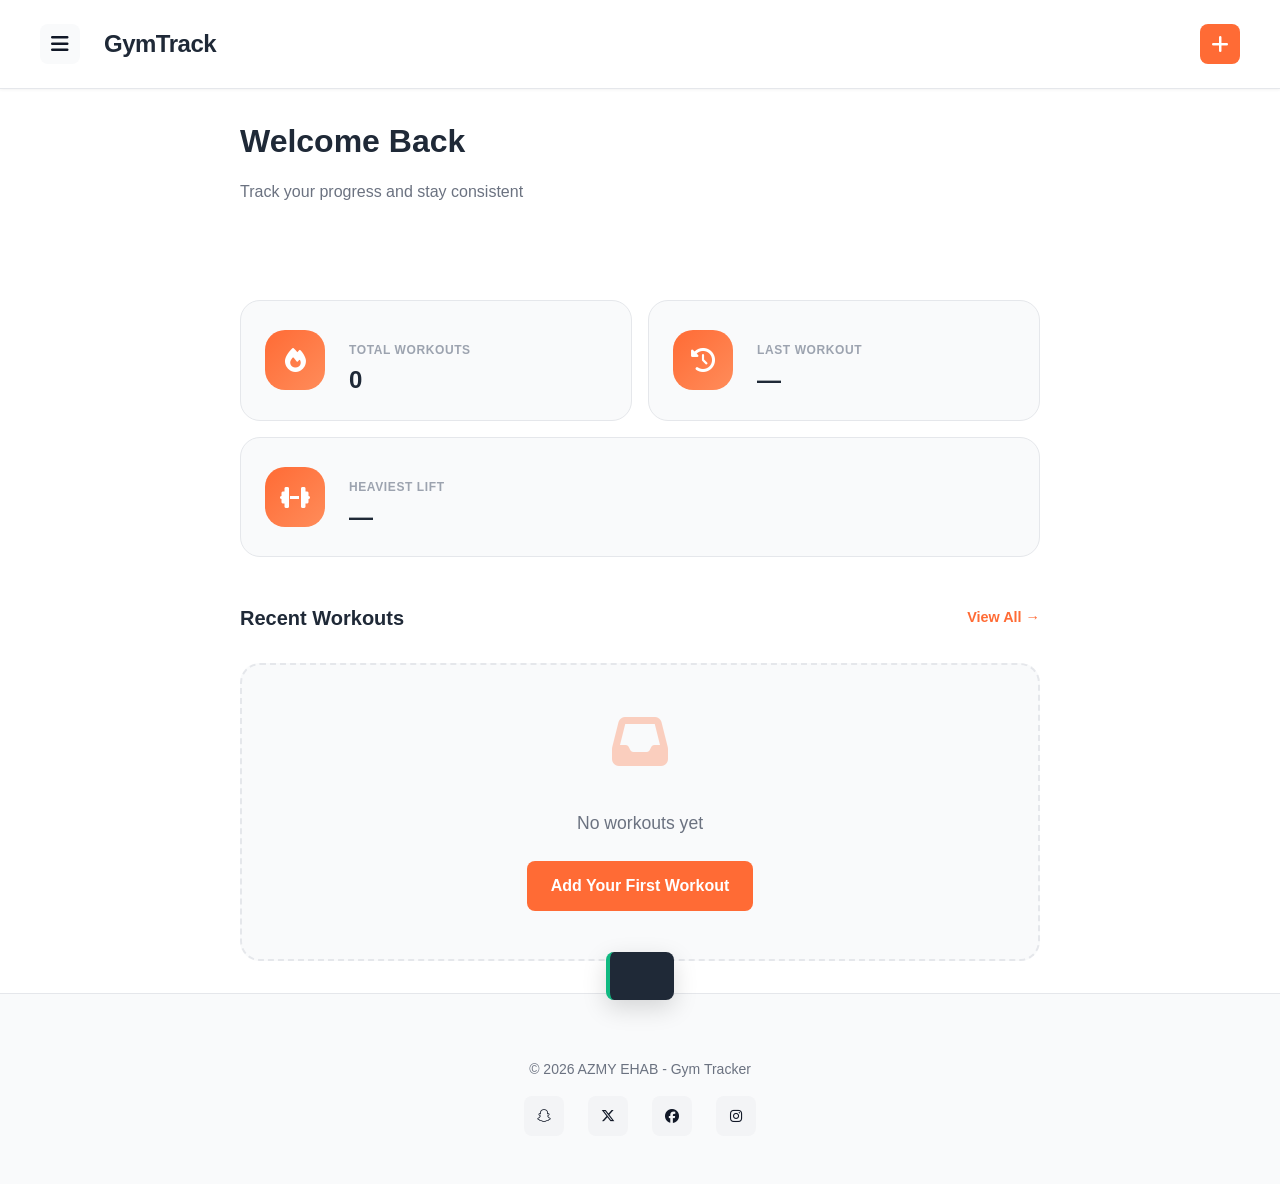
==== index.html @ cd535722 "first commit" ====
<!DOCTYPE html>
<html lang="en">
<head>
    <meta charset="UTF-8">
    <meta name="viewport" content="width=device-width, initial-scale=1.0">
    <title>Gym Tracker - Dashboard</title>
    <link rel="stylesheet" href="style.css">
    <link rel="stylesheet" href="https://cdnjs.cloudflare.com/ajax/libs/font-awesome/6.4.0/css/all.min.css">
</head>
<body>
    <!-- Navigation -->
    <nav class="navbar">
        <div class="nav-container">
            <div class="nav-left">
                <button class="menu-btn" id="menuBtn">
                    <i class="fas fa-bars"></i>
                </button>
                <h1 class="logo">GymTrack</h1>
            </div>
            <button class="add-btn" onclick="navigateTo('add.html')">
                <i class="fas fa-plus"></i>
            </button>
        </div>
    </nav>

    <!-- Mobile Menu -->
    <div class="mobile-menu" id="mobileMenu">
        <nav class="menu-nav">
            <a href="index.html" class="menu-link active">
                <i class="fas fa-home"></i> Dashboard
            </a>
            <a href="workouts.html" class="menu-link">
                <i class="fas fa-dumbbell"></i> Workouts
            </a>
            <a href="add.html" class="menu-link">
                <i class="fas fa-plus-circle"></i> Add Workout
            </a>
        </nav>
    </div>

    <!-- Main Content -->
    <main class="main-content">
        <div class="container">
            <!-- Welcome Section -->
            <section class="welcome-section">
                <h2>Welcome Back</h2>
                <p>Track your progress and stay consistent</p>
            </section>

            <!-- Stats Cards -->
            <section class="stats-section">
                <div class="stat-card">
                    <div class="stat-icon">
                        <i class="fas fa-fire"></i>
                    </div>
                    <div class="stat-content">
                        <p class="stat-label">Total Workouts</p>
                        <h3 class="stat-value" id="totalWorkouts">0</h3>
                    </div>
                </div>

                <div class="stat-card">
                    <div class="stat-icon">
                        <i class="fas fa-history"></i>
                    </div>
                    <div class="stat-content">
                        <p class="stat-label">Last Workout</p>
                        <h3 class="stat-value" id="lastWorkout">—</h3>
                    </div>
                </div>

                <div class="stat-card">
                    <div class="stat-icon">
                        <i class="fas fa-dumbbell"></i>
                    </div>
                    <div class="stat-content">
                        <p class="stat-label">Heaviest Lift</p>
                        <h3 class="stat-value" id="heaviestLift">—</h3>
                    </div>
                </div>
            </section>

            <!-- Recent Workouts -->
            <section class="recent-section">
                <div class="section-header">
                    <h3>Recent Workouts</h3>
                    <a href="workouts.html" class="view-all">View All →</a>
                </div>
                <div id="recentWorkouts" class="workouts-list">
                    <!-- Recent workouts will be added here -->
                </div>
                <div id="emptyState" class="empty-state">
                    <i class="fas fa-inbox"></i>
                    <p>No workouts yet</p>
                    <button class="btn btn-primary" onclick="navigateTo('add.html')">
                        Add Your First Workout
                    </button>
                </div>
            </section>
        </div>
    </main>

    <!-- Footer -->
    <footer class="footer">
        <p>&copy; 2026 AZMY EHAB - Gym Tracker</p>
        <div class="social-links">
            <a href="https://t.snapchat.com/TVFCi2Fm" target="_blank" title="Snapchat">
                <i class="fab fa-snapchat"></i>
            </a>
            <a href="https://x.com/AZMYEHAB21" target="_blank" title="Twitter">
                <i class="fab fa-x-twitter"></i>
            </a>
            <a href="https://www.facebook.com/profile.php?id=100083276749464&mibextid=ZbWKwL" target="_blank" title="Facebook">
                <i class="fab fa-facebook"></i>
            </a>
            <a href="https://instagram.com/azmy_ehab_?igshid=MzRlODBiNWFlZA==" target="_blank" title="Instagram">
                <i class="fab fa-instagram"></i>
            </a>
        </div>
    </footer>

    <!-- Toast Notification -->
    <div class="toast" id="toast"></div>

    <script src="script.js"></script>
</body>
</html>
---- style.css ----
/* ===========================
   CSS VARIABLES & RESET
   =========================== */

:root {
    /* Colors */
    --primary: #1f2937;
    --primary-light: #374151;
    --accent: #ff6b35;
    --accent-light: #ff8c5a;
    --bg-primary: #ffffff;
    --bg-secondary: #f9fafb;
    --bg-tertiary: #f3f4f6;
    --text-primary: #111827;
    --text-secondary: #6b7280;
    --text-muted: #9ca3af;
    --border: #e5e7eb;
    --success: #10b981;
    --danger: #ef4444;
    --warning: #f59e0b;

    /* Spacing */
    --spacing-xs: 0.25rem;
    --spacing-sm: 0.5rem;
    --spacing-md: 1rem;
    --spacing-lg: 1.5rem;
    --spacing-xl: 2rem;
    --spacing-2xl: 3rem;

    /* Border Radius */
    --radius-sm: 0.375rem;
    --radius-md: 0.5rem;
    --radius-lg: 0.875rem;
    --radius-xl: 1.25rem;

    /* Shadows */
    --shadow-sm: 0 1px 3px rgba(0, 0, 0, 0.1);
    --shadow-md: 0 4px 8px rgba(0, 0, 0, 0.08);
    --shadow-lg: 0 8px 16px rgba(0, 0, 0, 0.12);

    /* Transitions */
    --transition: all 0.3s cubic-bezier(0.4, 0, 0.2, 1);
    --transition-fast: all 0.15s ease;
}

* {
    margin: 0;
    padding: 0;
    box-sizing: border-box;
}

html {
    scroll-behavior: smooth;
}

body {
    font-family: -apple-system, BlinkMacSystemFont, 'Segoe UI', 'Roboto', 'Oxygen', 'Ubuntu', 'Cantarell', sans-serif;
    background-color: var(--bg-primary);
    color: var(--text-primary);
    line-height: 1.6;
    font-size: 16px;
    overflow-x: hidden;
    -webkit-font-smoothing: antialiased;
    -moz-osx-font-smoothing: grayscale;
}

/* ===========================
   TYPOGRAPHY
   =========================== */

h1, h2, h3, h4, h5, h6 {
    font-weight: 600;
    line-height: 1.3;
}

h2 {
    font-size: 1.75rem;
}

h3 {
    font-size: 1.25rem;
}

p {
    color: var(--text-secondary);
    margin: var(--spacing-md) 0;
}

a {
    color: var(--primary);
    text-decoration: none;
    transition: var(--transition);
}

a:hover {
    color: var(--primary-dark);
}

/* ===========================
   NAVBAR
   =========================== */

.navbar {
    position: sticky;
    top: 0;
    background-color: var(--bg-primary);
    border-bottom: 1px solid var(--border);
    padding: var(--spacing-lg) var(--spacing-md);
    z-index: 100;
    box-shadow: 0 1px 3px rgba(0, 0, 0, 0.05);
}

.nav-container {
    display: flex;
    justify-content: space-between;
    align-items: center;
    max-width: 1200px;
    margin: 0 auto;
}

.nav-left {
    display: flex;
    align-items: center;
    gap: var(--spacing-lg);
}

.logo {
    font-size: 1.5rem;
    font-weight: 800;
    color: var(--primary);
    letter-spacing: -0.5px;
}

.menu-btn, .back-btn, .add-btn {
    background: var(--bg-secondary);
    border: none;
    color: var(--text-primary);
    width: 40px;
    height: 40px;
    border-radius: var(--radius-md);
    cursor: pointer;
    display: flex;
    align-items: center;
    justify-content: center;
    transition: var(--transition);
    font-size: 1.25rem;
}

.menu-btn:active, .back-btn:active, .add-btn:active {
    transform: scale(0.95);
}

.menu-btn:hover, .back-btn:hover {
    background-color: var(--bg-tertiary);
}

.add-btn {
    background: var(--accent);
    border: none;
    color: white;
    font-weight: 600;
}

.add-btn:hover {
    background: var(--accent-light);
    transform: translateY(-2px);
    box-shadow: 0 4px 12px rgba(255, 107, 53, 0.2);
}

/* ===========================
   MOBILE MENU
   =========================== */

.mobile-menu {
    position: fixed;
    left: -100%;
    top: 0;
    width: 80%;
    max-width: 280px;
    height: 100vh;
    background-color: var(--bg-primary);
    transition: left 0.3s ease;
    z-index: 99;
    padding-top: 80px;
    border-right: 1px solid var(--border);
    overflow-y: auto;
    box-shadow: 2px 0 8px rgba(0, 0, 0, 0.1);
}

.mobile-menu.active {
    left: 0;
}

.menu-nav {
    display: flex;
    flex-direction: column;
}

.menu-link {
    display: flex;
    align-items: center;
    gap: var(--spacing-lg);
    padding: var(--spacing-lg) var(--spacing-xl);
    color: var(--text-secondary);
    border-left: 3px solid transparent;
    transition: var(--transition);
    font-weight: 500;
}

.menu-link:hover,
.menu-link.active {
    background-color: var(--bg-secondary);
    color: var(--accent);
    border-left-color: var(--accent);
}

/* ===========================
   MAIN CONTENT
   =========================== */

.main-content {
    min-height: calc(100vh - 60px - 100px);
    padding: var(--spacing-xl) var(--spacing-md);
    padding-bottom: var(--spacing-2xl);
    animation: fadeIn 0.5s ease;
    background-color: var(--bg-primary);
}

@keyframes fadeIn {
    from {
        opacity: 0;
        transform: translateY(10px);
    }
    to {
        opacity: 1;
        transform: translateY(0);
    }
}

.container {
    max-width: 520px;
    margin: 0 auto;
}

/* ===========================
   SECTIONS
   =========================== */

.welcome-section {
    margin-bottom: var(--spacing-2xl);
    padding-bottom: var(--spacing-xl);
}

.welcome-section h2 {
    margin-bottom: var(--spacing-sm);
    font-size: 2rem;
    font-weight: 800;
    color: var(--primary);
}

.welcome-section p {
    color: var(--text-secondary);
    font-size: 1rem;
    font-weight: 500;
}

/* Stats Section */
.stats-section {
    display: grid;
    grid-template-columns: 1fr;
    gap: var(--spacing-md);
    margin-bottom: var(--spacing-2xl);
}

@media (min-width: 768px) {
    .stats-section {
        grid-template-columns: repeat(2, 1fr);
    }
    
    .stats-section .stat-card:nth-child(3) {
        grid-column: 1 / -1;
    }
}

.stat-card {
    display: flex;
    align-items: center;
    gap: var(--spacing-lg);
    background-color: var(--bg-secondary);
    border: 1px solid var(--border);
    padding: var(--spacing-lg);
    border-radius: var(--radius-xl);
    transition: var(--transition);
    cursor: pointer;
    animation: slideUp 0.5s ease;
}

@keyframes slideUp {
    from {
        opacity: 0;
        transform: translateY(20px);
    }
    to {
        opacity: 1;
        transform: translateY(0);
    }
}

.stat-card:hover {
    background-color: var(--bg-tertiary);
    border-color: var(--accent);
    transform: translateY(-4px);
    box-shadow: 0 8px 16px rgba(255, 107, 53, 0.1);
}

.stat-icon {
    width: 60px;
    height: 60px;
    border-radius: var(--radius-xl);
    display: flex;
    align-items: center;
    justify-content: center;
    color: white;
    font-size: 1.5rem;
    flex-shrink: 0;
    background: linear-gradient(135deg, var(--accent), var(--accent-light));
}

.stat-content {
    flex: 1;
}

.stat-label {
    font-size: 0.75rem;
    color: var(--text-muted);
    text-transform: uppercase;
    letter-spacing: 0.05em;
    margin-bottom: var(--spacing-xs);
    font-weight: 600;
}

.stat-value {
    font-size: 1.5rem;
    font-weight: 700;
    margin: 0;
    color: var(--primary);
}

/* Section Headers */
.section-header {
    display: flex;
    justify-content: space-between;
    align-items: center;
    margin-bottom: var(--spacing-xl);
}

.section-header h3 {
    margin: 0;
    font-size: 1.25rem;
    font-weight: 700;
    color: var(--primary);
}

.view-all {
    font-size: 0.9rem;
    color: var(--accent);
    display: flex;
    align-items: center;
    gap: var(--spacing-xs);
    font-weight: 600;
    transition: var(--transition);
}

.view-all:hover {
    color: var(--accent-light);
}

/* Recent/Workouts Section */
.recent-section, .workouts-section {
    margin-top: var(--spacing-2xl);
}

/* ===========================
   WORKOUTS LIST
   =========================== */

.workouts-list {
    display: flex;
    flex-direction: column;
    gap: var(--spacing-md);
}

.workout-card {
    background-color: var(--bg-secondary);
    border: 1px solid var(--border);
    border-radius: var(--radius-xl);
    padding: var(--spacing-lg);
    transition: var(--transition);
    animation: slideUp 0.5s ease;
}

.workout-card:hover {
    background-color: var(--bg-tertiary);
    border-color: var(--accent);
    box-shadow: 0 8px 16px rgba(255, 107, 53, 0.08);
}

.workout-card-header {
    display: flex;
    justify-content: space-between;
    align-items: start;
    margin-bottom: var(--spacing-lg);
}

.workout-card-title {
    font-size: 1.1rem;
    font-weight: 700;
    margin: 0;
    color: var(--primary);
}

.workout-card-date {
    font-size: 0.75rem;
    color: var(--text-muted);
    font-weight: 500;
    margin-top: var(--spacing-xs);
}

.workout-card-stats {
    display: grid;
    grid-template-columns: repeat(3, 1fr);
    gap: var(--spacing-md);
    margin-bottom: var(--spacing-lg);
    padding-bottom: var(--spacing-lg);
    border-bottom: 1px solid var(--border);
}

.stat-item {
    text-align: center;
}

.stat-item-label {
    font-size: 0.75rem;
    color: var(--text-muted);
    text-transform: uppercase;
    letter-spacing: 0.05em;
    margin-bottom: var(--spacing-xs);
}

.stat-item-value {
    font-size: 1.25rem;
    font-weight: 700;
    margin: 0;
}

.workout-card-actions {
    display: flex;
    gap: var(--spacing-sm);
}

.workout-card-actions button {
    flex: 1;
}

/* ===========================
   FILTERS SECTION
   =========================== */

.filters-section {
    display: flex;
    gap: var(--spacing-md);
    margin-bottom: var(--spacing-xl);
    flex-wrap: wrap;
}

.filter-group {
    flex: 1;
    min-width: 150px;
}

/* ===========================
   BUTTONS
   =========================== */

.btn {
    padding: var(--spacing-md) var(--spacing-lg);
    border: none;
    border-radius: var(--radius-md);
    font-size: 1rem;
    font-weight: 700;
    cursor: pointer;
    transition: var(--transition);
    display: inline-flex;
    align-items: center;
    justify-content: center;
    gap: var(--spacing-sm);
}

.btn:active {
    transform: scale(0.98);
}

.btn-primary {
    background: var(--accent);
    color: white;
    border: none;
}

.btn-primary:hover {
    background: var(--accent-light);
    box-shadow: 0 4px 12px rgba(255, 107, 53, 0.3);
    transform: translateY(-2px);
}

.btn-secondary {
    background-color: var(--bg-secondary);
    color: var(--text-primary);
    border: 1px solid var(--border);
}

.btn-secondary:hover {
    background-color: var(--bg-tertiary);
    border-color: var(--accent);
    color: var(--accent);
}

.btn-danger {
    background-color: var(--danger);
    color: white;
    border: none;
}

.btn-danger:hover {
    opacity: 0.9;
    box-shadow: 0 4px 12px rgba(239, 68, 68, 0.3);
    transform: translateY(-2px);
}

.btn-block {
    width: 100%;
    margin: var(--spacing-md) 0;
}

.btn-sm {
    padding: var(--spacing-sm) var(--spacing-md);
    font-size: 0.875rem;
}

.btn-icon {
    width: 40px;
    height: 40px;
    padding: 0;
}

/* ===========================
   FORMS
   =========================== */

.workout-form {
    animation: slideUp 0.5s ease;
}

.form-group {
    margin-bottom: var(--spacing-xl);
}

.form-label {
    display: block;
    margin-bottom: var(--spacing-sm);
    font-weight: 700;
    color: var(--primary);
    font-size: 0.95rem;
}

.form-input {
    width: 100%;
    padding: var(--spacing-md) var(--spacing-lg);
    background-color: var(--bg-secondary);
    border: 1px solid var(--border);
    border-radius: var(--radius-md);
    color: var(--text-primary);
    font-size: 1rem;
    transition: var(--transition);
}

.form-input::placeholder {
    color: var(--text-muted);
}

.form-input:focus {
    outline: none;
    border-color: var(--accent);
    background-color: var(--bg-tertiary);
    box-shadow: 0 0 0 3px rgba(255, 107, 53, 0.1);
}

.form-input[type="date"] {
    cursor: pointer;
}

.form-error {
    color: var(--danger);
    font-size: 0.875rem;
    margin-top: var(--spacing-sm);
    display: none;
}

.form-error.show {
    display: block;
}

/* ===========================
   EMPTY STATE
   =========================== */

.empty-state {
    text-align: center;
    padding: var(--spacing-2xl) var(--spacing-lg);
    background-color: var(--bg-secondary);
    border: 2px dashed var(--border);
    border-radius: var(--radius-xl);
    display: flex;
    flex-direction: column;
    align-items: center;
    justify-content: center;
}

.empty-state i {
    font-size: 3.5rem;
    color: var(--accent);
    margin-bottom: var(--spacing-lg);
    opacity: 0.3;
}

.empty-state p {
    font-size: 1.1rem;
    margin-bottom: var(--spacing-lg);
    color: var(--text-secondary);
    font-weight: 500;
}

/* ===========================
   MODAL
   =========================== */

.modal {
    position: fixed;
    top: 0;
    left: 0;
    right: 0;
    bottom: 0;
    background-color: rgba(0, 0, 0, 0.4);
    display: none;
    align-items: center;
    justify-content: center;
    z-index: 1000;
    padding: var(--spacing-lg);
    animation: fadeIn 0.3s ease;
}

.modal.active {
    display: flex;
}

.modal-content {
    background-color: var(--bg-primary);
    border: 1px solid var(--border);
    border-radius: var(--radius-xl);
    padding: var(--spacing-2xl);
    max-width: 400px;
    width: 100%;
    animation: slideUp 0.3s ease;
    box-shadow: 0 16px 32px rgba(0, 0, 0, 0.15);
}

.modal-content h3 {
    margin-bottom: var(--spacing-md);
    color: var(--primary);
    font-weight: 700;
}

.modal-content p {
    margin-bottom: var(--spacing-lg);
    color: var(--text-secondary);
    line-height: 1.6;
}

.modal-actions {
    display: flex;
    gap: var(--spacing-md);
}

.modal-actions button {
    flex: 1;
}

/* ===========================
   TOAST NOTIFICATION
   =========================== */

.toast {
    position: fixed;
    bottom: -100px;
    left: 50%;
    transform: translateX(-50%);
    background-color: var(--primary);
    color: white;
    padding: var(--spacing-lg) var(--spacing-xl);
    border-radius: var(--radius-md);
    border: none;
    border-left: 4px solid var(--success);
    box-shadow: 0 8px 24px rgba(0, 0, 0, 0.15);
    transition: bottom 0.3s ease;
    z-index: 999;
    max-width: 90%;
    text-align: center;
    font-weight: 600;
}

.toast.show {
    bottom: 20px;
}

.toast.error {
    border-left-color: var(--danger);
}

.toast.warning {
    border-left-color: var(--warning);
}

/* ===========================
   FOOTER
   =========================== */

.footer {
    background-color: var(--bg-secondary);
    border-top: 1px solid var(--border);
    padding: var(--spacing-2xl) var(--spacing-md);
    text-align: center;
    font-size: 0.875rem;
    color: var(--text-muted);
}

.footer p {
    margin-bottom: var(--spacing-md);
    font-weight: 500;
}

.social-links {
    display: flex;
    justify-content: center;
    gap: var(--spacing-lg);
}

.social-links a {
    width: 40px;
    height: 40px;
    display: flex;
    align-items: center;
    justify-content: center;
    background-color: var(--bg-tertiary);
    border-radius: var(--radius-md);
    transition: var(--transition);
    color: var(--text-primary);
}

.social-links a:hover {
    background: var(--accent);
    color: white;
    transform: translateY(-4px);
    box-shadow: 0 4px 12px rgba(255, 107, 53, 0.2);
}

/* ===========================
   RESPONSIVE DESIGN
   =========================== */

@media (max-width: 480px) {
    :root {
        font-size: 14px;
    }

    .nav-container {
        padding: var(--spacing-sm);
    }

    .logo {
        font-size: 1.25rem;
    }

    .main-content {
        padding: var(--spacing-md);
    }

    .stat-card {
        flex-direction: column;
        text-align: center;
    }

    .stat-icon {
        width: 50px;
        height: 50px;
    }

    .stats-section {
        grid-template-columns: 1fr;
    }

    .filters-section {
        flex-direction: column;
    }

    .filter-group {
        min-width: auto;
    }
}

@media (min-width: 768px) {
    .main-content {
        padding: var(--spacing-xl) var(--spacing-md);
    }

    .container {
        max-width: 600px;
    }

    .stats-section {
        gap: var(--spacing-md);
    }

    .stat-card {
        flex-direction: row;
    }
}

@media (min-width: 1024px) {
    .container {
        max-width: 800px;
    }
}

/* ===========================
   UTILITY CLASSES
   =========================== */

.hidden {
    display: none !important;
}

.text-center {
    text-align: center;
}

.mt-1 { margin-top: var(--spacing-sm); }
.mt-2 { margin-top: var(--spacing-md); }
.mt-3 { margin-top: var(--spacing-lg); }
.mb-1 { margin-bottom: var(--spacing-sm); }
.mb-2 { margin-bottom: var(--spacing-md); }
.mb-3 { margin-bottom: var(--spacing-lg); }
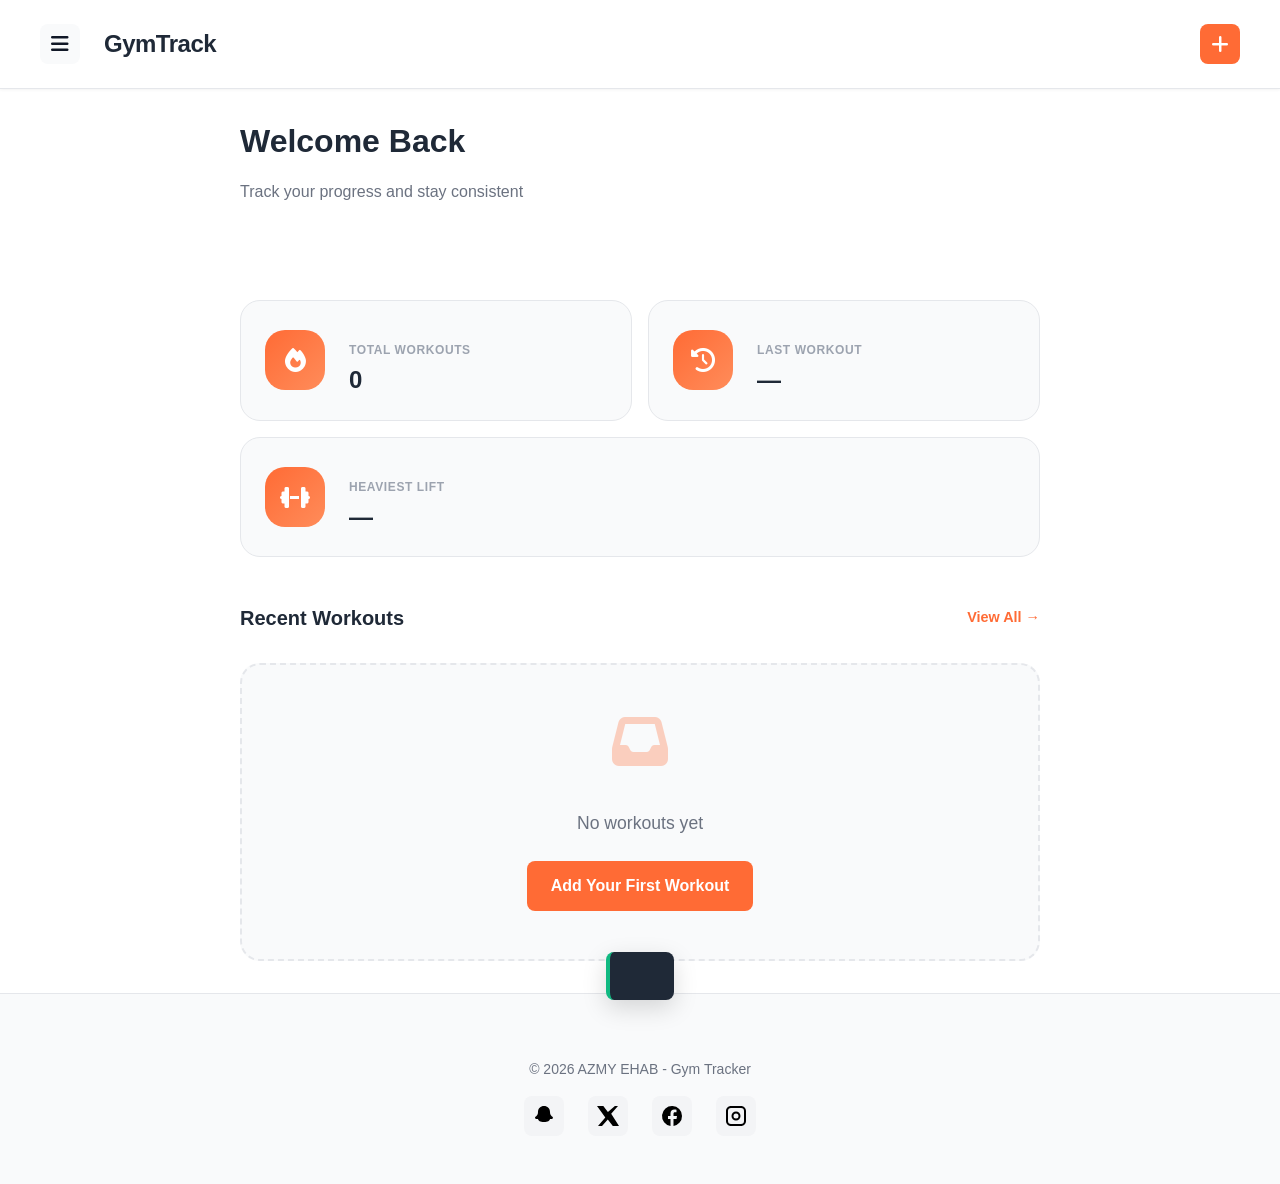
==== commit 70e56009: "update social icons and UI improvements" ====
--- a/index.html
+++ b/index.html
@@ -105,17 +105,28 @@
         <p>&copy; 2026 AZMY EHAB - Gym Tracker</p>
         <div class="social-links">
             <a href="https://t.snapchat.com/TVFCi2Fm" target="_blank" title="Snapchat">
-                <i class="fab fa-snapchat"></i>
-            </a>
-            <a href="https://x.com/AZMYEHAB21" target="_blank" title="Twitter">
-                <i class="fab fa-x-twitter"></i>
-            </a>
-            <a href="https://www.facebook.com/profile.php?id=100083276749464&mibextid=ZbWKwL" target="_blank" title="Facebook">
-                <i class="fab fa-facebook"></i>
-            </a>
-            <a href="https://instagram.com/azmy_ehab_?igshid=MzRlODBiNWFlZA==" target="_blank" title="Instagram">
-                <i class="fab fa-instagram"></i>
-            </a>
+  <svg xmlns="http://www.w3.org/2000/svg" viewBox="0 0 24 24" width="24" height="24">
+    <path fill="#000" d="M12 2C8.5 2 6 4.5 6 8c0 4.5-3 4-3 6 0 1 2 1 3 1 .5 2 2 3 6 3s5.5-1 6-3c1 0 3 0 3-1 0-2-3-1.5-3-6 0-3.5-2.5-6-6-6z"/>
+  </svg>
+</a>
+
+<a href="https://x.com/AZMYEHAB21" target="_blank" title="Twitter">
+  <svg xmlns="http://www.w3.org/2000/svg" viewBox="0 0 24 24" width="24" height="24">
+    <path fill="#000" d="M18.9 2H22l-6.8 7.8L23 22h-6.2l-5-6.5L6 22H2l7.3-8.4L1 2h6.3l4.6 6.1L18.9 2z"/>
+  </svg>
+</a>
+
+<a href="https://www.facebook.com/profile.php?id=100083276749464" target="_blank" title="Facebook">
+  <svg xmlns="http://www.w3.org/2000/svg" viewBox="0 0 24 24" width="24" height="24">
+    <path fill="#000" d="M22 12a10 10 0 1 0-11.5 9.9v-7H8v-3h2.5V9.5c0-2.5 1.5-3.9 3.8-3.9 1.1 0 2.2.2 2.2.2v2.5H15c-1.2 0-1.5.7-1.5 1.4V12H17l-.5 3h-3v7A10 10 0 0 0 22 12z"/>
+  </svg>
+</a>
+
+<a href="https://instagram.com/azmy_ehab_" target="_blank" title="Instagram">
+  <svg xmlns="http://www.w3.org/2000/svg" viewBox="0 0 24 24" width="24" height="24">
+    <path fill="#000" d="M7 2C4.2 2 2 4.2 2 7v10c0 2.8 2.2 5 5 5h10c2.8 0 5-2.2 5-5V7c0-2.8-2.2-5-5-5H7zm10 2a3 3 0 0 1 3 3v10a3 3 0 0 1-3 3H7a3 3 0 0 1-3-3V7a3 3 0 0 1 3-3h10zm-5 3.5A4.5 4.5 0 1 0 16.5 12 4.5 4.5 0 0 0 12 7.5zm0 2A2.5 2.5 0 1 1 9.5 12 2.5 2.5 0 0 1 12 9.5z"/>
+  </svg>
+</a>
         </div>
     </footer>
 
--- a/style.css
+++ b/style.css
@@ -858,3 +858,14 @@
 .mb-1 { margin-bottom: var(--spacing-sm); }
 .mb-2 { margin-bottom: var(--spacing-md); }
 .mb-3 { margin-bottom: var(--spacing-lg); }
+a svg {
+  width: 24px;
+  height: 24px;
+  fill: #fff;
+  transition: 0.3s;
+}
+
+a:hover svg {
+  transform: scale(1.2);
+  fill: #00ffcc;
+}
